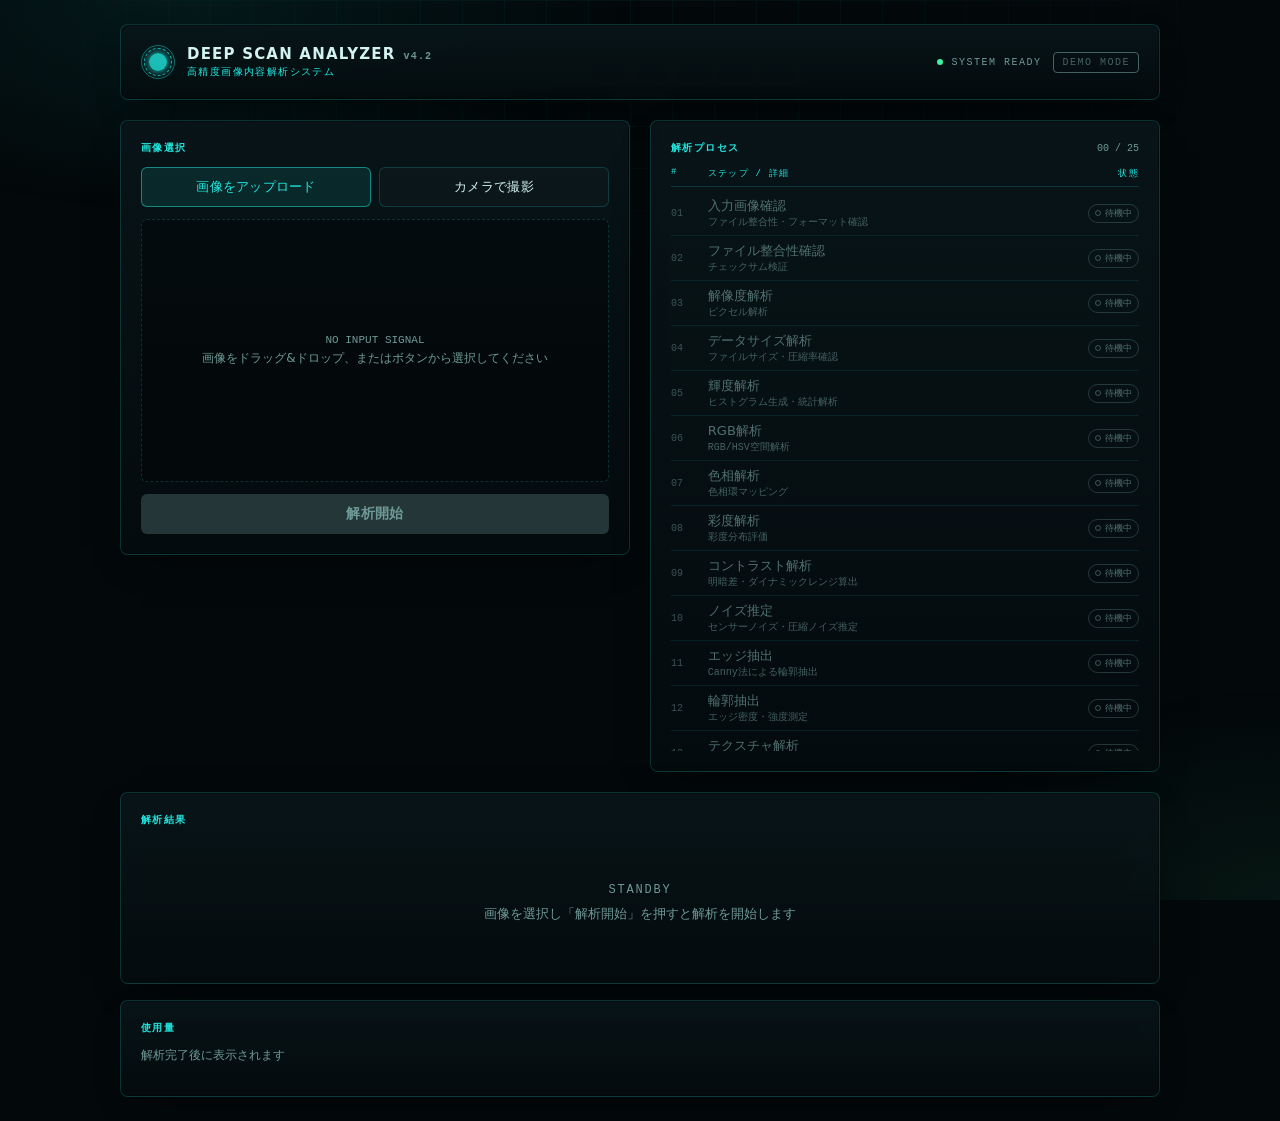
==== 画像解析.html @ dd26590b "Add files via upload" ====
<!doctype html>
<html lang="ja">
<head>
<meta charset="UTF-8">
<meta name="viewport" content="width=device-width, initial-scale=1">
<title>DEEP SCAN ANALYZER | 高精度画像内容解析システム</title>
<style>
  :root{
    --bg-base:#03080a;
    --fg-base:#d3f4ee;
    --fg-dim:#6f9a97;
    --cyan:#22e8e0;
    --cyan-dim:#0b8f92;
    --green:#3ef2a0;
    --amber:#ffcf6b;
    --red:#ff5f6d;
    --border-dim:rgba(34,232,224,0.18);
    --border-strong:rgba(34,232,224,0.5);
  }
  *{box-sizing:border-box;}
  html,body{margin:0;padding:0;}
  body{
    background:var(--bg-base);
    color:var(--fg-base);
    font-family:"Hiragino Sans","Hiragino Kaku Gothic ProN","Yu Gothic",Meiryo,system-ui,sans-serif;
    position:relative;
    min-height:100vh;
  }
  body::before{
    content:"";position:fixed;inset:0;pointer-events:none;z-index:0;
    background-image:
      linear-gradient(rgba(34,232,224,0.05) 1px, transparent 1px),
      linear-gradient(90deg, rgba(34,232,224,0.05) 1px, transparent 1px);
    background-size:42px 42px;
    -webkit-mask-image:radial-gradient(ellipse 80% 60% at 50% 0%, black 0%, transparent 75%);
    mask-image:radial-gradient(ellipse 80% 60% at 50% 0%, black 0%, transparent 75%);
  }
  body::after{
    content:"";position:fixed;inset:0;pointer-events:none;z-index:0;
    background:
      radial-gradient(ellipse 60% 40% at 15% 0%, rgba(34,232,224,0.08), transparent 60%),
      radial-gradient(ellipse 50% 40% at 100% 100%, rgba(62,242,160,0.06), transparent 60%);
  }
  .mono{font-family:ui-monospace,"SF Mono","Consolas",monospace;font-variant-numeric:tabular-nums;}
  .page{position:relative;z-index:1;display:flex;justify-content:center;padding:16px;}
  @media (min-width:640px){.page{padding:24px;}}
  .wrap{width:100%;max-width:1040px;display:flex;flex-direction:column;gap:16px;}
  @media (min-width:1024px){
    .wrap{display:grid;grid-template-columns:1fr 1fr;align-items:start;gap:20px;}
    .span2{grid-column:span 2 / span 2;}
  }
  .panel{
    background:linear-gradient(180deg, rgba(9,22,26,0.85), rgba(4,12,14,0.9));
    border:1px solid var(--border-dim);
    border-radius:8px;
    box-shadow:0 0 0 1px rgba(0,0,0,0.4) inset, 0 12px 40px -20px rgba(0,0,0,0.8);
    backdrop-filter:blur(6px);
    padding:16px;
  }
  @media (min-width:640px){.panel{padding:20px;}}
  .panel-title{
    font-family:ui-monospace,monospace;letter-spacing:0.14em;font-size:10px;
    color:var(--cyan);text-transform:uppercase;margin:0;
  }
  /* header */
  .header{display:flex;align-items:center;justify-content:space-between;gap:12px;flex-wrap:wrap;}
  .header-left{display:flex;align-items:center;gap:12px;}
  .logo{position:relative;width:34px;height:34px;flex:none;}
  .logo .ring1{position:absolute;inset:0;border-radius:999px;border:1px solid rgba(34,232,224,0.4);}
  .logo .ring2{position:absolute;inset:3px;border-radius:999px;border:1px dashed rgba(34,232,224,0.7);animation:spin 6s linear infinite;}
  .logo .core{position:absolute;inset:8px;border-radius:999px;background:rgba(34,232,224,0.8);box-shadow:0 0 10px var(--cyan);}
  @keyframes spin{to{transform:rotate(360deg);}}
  .title-en{margin:0;font-size:15px;font-weight:600;letter-spacing:0.08em;}
  .title-en span{margin-left:8px;font-size:10px;color:var(--fg-dim);font-family:ui-monospace,monospace;}
  .title-ja{margin:2px 0 0;}
  .header-right{display:flex;align-items:center;gap:8px;}
  .status-dot{width:6px;height:6px;border-radius:999px;background:var(--green);}
  .status-dot.busy{background:var(--cyan);animation:pulse 1.1s ease-in-out infinite;}
  @keyframes pulse{0%,100%{opacity:.5;box-shadow:0 0 0 rgba(34,232,224,0);}50%{opacity:1;box-shadow:0 0 10px var(--cyan);}}
  .status-text{font-family:ui-monospace,monospace;font-size:10px;letter-spacing:0.15em;color:var(--fg-dim);}
  .mode-badge{margin-left:4px;border-radius:4px;border:1px solid var(--fg-dim);opacity:.6;padding:4px 8px;font-family:ui-monospace,monospace;font-size:10px;letter-spacing:0.15em;color:var(--fg-dim);}

  /* preview */
  .row-buttons{display:flex;flex-wrap:wrap;gap:8px;margin:12px 0;}
  .btn{flex:1;border-radius:6px;padding:10px 12px;font-size:13px;font-weight:500;letter-spacing:0.02em;cursor:pointer;border:1px solid var(--border-dim);background:rgba(255,255,255,0.02);color:var(--fg-base);transition:border-color .15s,background .15s;}
  .btn:hover:not(:disabled){border-color:var(--border-strong);}
  .btn:disabled{opacity:.4;cursor:not-allowed;}
  .btn-primary{border:1px solid var(--border-strong);background:rgba(34,232,224,0.1);color:var(--cyan);}
  .btn-primary:hover:not(:disabled){background:rgba(34,232,224,0.2);}
  .btn-start{width:100%;border:none;border-radius:6px;padding:11px 16px;font-size:14px;font-weight:600;letter-spacing:0.02em;cursor:pointer;background:var(--cyan);color:#000;transition:filter .15s;}
  .btn-start:hover:not(:disabled){filter:brightness(1.1);}
  .btn-start:disabled{background:rgba(111,154,151,0.3);color:var(--fg-dim);cursor:not-allowed;}
  .dropzone{position:relative;aspect-ratio:16/9;border-radius:6px;border:1px dashed var(--border-dim);background:rgba(0,0,0,0.3);display:flex;align-items:center;justify-content:center;overflow:hidden;transition:border-color .15s,background .15s;}
  .dropzone.dragover{border-style:solid;border-color:var(--cyan);background:rgba(34,232,224,0.05);}
  .dropzone img{width:100%;height:100%;object-fit:contain;}
  .empty-hint{text-align:center;padding:0 16px;}
  .empty-hint .signal{font-family:ui-monospace,monospace;font-size:11px;color:var(--fg-dim);margin:0;}
  .empty-hint p.sub{margin:4px 0 0;font-size:12px;color:var(--fg-dim);}
  .res-badge{position:absolute;top:8px;right:8px;background:rgba(0,0,0,0.6);border-radius:4px;padding:4px 6px;font-family:ui-monospace,monospace;font-size:9px;line-height:1.3;color:var(--cyan);backdrop-filter:blur(2px);}
  .res-badge .sub{color:var(--fg-dim);}
  .scan-line{position:absolute;left:0;right:0;height:2px;background:linear-gradient(90deg, transparent, var(--cyan), transparent);filter:drop-shadow(0 0 6px var(--cyan));animation:scanmove 2.4s linear infinite;}
  @keyframes scanmove{0%{top:2%;opacity:0;}10%{opacity:1;}90%{opacity:1;}100%{top:98%;opacity:0;}}
  .scan-border{position:absolute;inset:0;border:1px solid rgba(34,232,224,0.4);pointer-events:none;}
  .meta-row{display:grid;grid-template-columns:repeat(2,1fr);gap:8px;margin-top:12px;font-family:ui-monospace,monospace;font-size:10px;color:var(--fg-dim);}
  @media (min-width:640px){.meta-row{grid-template-columns:repeat(4,1fr);}}
  .meta-chip{border:1px solid var(--border-dim);background:rgba(0,0,0,0.2);border-radius:4px;padding:4px 8px;overflow:hidden;text-overflow:ellipsis;white-space:nowrap;}
  .meta-chip b{color:var(--fg-base);font-weight:400;}
  .error-box{margin-top:12px;border:1px solid rgba(255,95,109,0.4);background:rgba(255,95,109,0.1);color:var(--red);border-radius:6px;padding:8px 12px;font-size:12px;}
  .filename-tag{max-width:55%;overflow:hidden;text-overflow:ellipsis;white-space:nowrap;font-family:ui-monospace,monospace;font-size:10px;color:var(--fg-dim);}
  .panel-head{display:flex;align-items:center;justify-content:space-between;}

  /* steps table */
  .steps-count{font-family:ui-monospace,monospace;font-size:10px;color:var(--fg-dim);}
  .steps-head{display:grid;grid-template-columns:1.8rem 1fr 5rem;gap:0 8px;border-bottom:1px solid var(--border-dim);padding-bottom:6px;margin:12px 0 4px;}
  .steps-head span{font-family:ui-monospace,monospace;font-size:9px;letter-spacing:.14em;color:var(--cyan);text-transform:uppercase;}
  .steps-head span:last-child{text-align:right;}
  .steps-list{list-style:none;margin:0;padding:0;max-height:560px;overflow-y:auto;}
  .step-row{display:grid;grid-template-columns:1.8rem 1fr 5rem;gap:0 8px;align-items:center;padding:6px 0;border-bottom:1px solid rgba(34,232,224,0.09);font-size:13px;}
  .step-row.running{background:rgba(34,232,224,0.06);}
  .step-num{font-family:ui-monospace,monospace;font-size:10px;color:var(--fg-dim);}
  .step-row.pending .step-num{color:rgba(111,154,151,.5);}
  .step-main{min-width:0;}
  .step-label{display:block;overflow:hidden;text-overflow:ellipsis;white-space:nowrap;color:rgba(111,154,151,.7);}
  .step-row.running .step-label{color:var(--cyan);}
  .step-row.done .step-label{color:var(--fg-base);}
  .step-detail{display:block;overflow:hidden;text-overflow:ellipsis;white-space:nowrap;font-family:ui-monospace,monospace;font-size:10px;color:rgba(111,154,151,.6);}
  .step-row.done .step-detail.has-value{color:rgba(62,242,160,0.8);}
  .step-status{display:flex;justify-content:flex-end;}
  .pill{display:inline-flex;align-items:center;gap:4px;white-space:nowrap;border-radius:999px;padding:2px 6px;font-family:ui-monospace,monospace;font-size:9px;border:1px solid rgba(111,154,151,.3);color:rgba(111,154,151,.7);}
  .pill .dot{width:6px;height:6px;border-radius:999px;border:1px solid rgba(111,154,151,.5);}
  .pill.done{border-color:rgba(62,242,160,.4);background:rgba(62,242,160,.1);color:var(--green);}
  .pill.done svg{width:9px;height:9px;}
  .pill.running{border-color:rgba(34,232,224,.4);background:rgba(34,232,224,.1);color:var(--cyan);}
  .pill.running .spinner{width:8px;height:8px;border-radius:999px;border:1.5px solid var(--cyan);border-top-color:transparent;animation:spin .7s linear infinite;}

  /* result / progress */
  .standby{display:flex;flex-direction:column;align-items:center;gap:8px;padding:40px 0;text-align:center;}
  .standby .tag{font-family:ui-monospace,monospace;font-size:12px;letter-spacing:.15em;color:var(--fg-dim);}
  .standby p{margin:0;font-size:13px;color:var(--fg-dim);}
  .progress-row{display:flex;flex-direction:column;gap:12px;}
  @media (min-width:640px){.progress-row{flex-direction:row;align-items:stretch;}}
  .progress-box{flex:1;border:1px solid var(--border-dim);background:rgba(0,0,0,0.25);border-radius:6px;padding:12px 14px;}
  .progress-box .head{display:flex;justify-content:space-between;align-items:center;margin-bottom:8px;}
  .progress-box .pct{font-family:ui-monospace,monospace;font-size:14px;color:var(--cyan);}
  .bar-track{height:10px;width:100%;border-radius:999px;border:1px solid var(--border-dim);background:rgba(0,0,0,0.4);overflow:hidden;}
  .bar-fill{height:100%;border-radius:999px;background:linear-gradient(90deg,var(--cyan-dim),var(--cyan),var(--green));box-shadow:0 0 10px var(--cyan);transition:width .3s ease-out;width:0%;}
  .confidence-box{flex:none;display:flex;flex-direction:column;align-items:center;justify-content:center;border:1px solid rgba(62,242,160,.3);background:rgba(62,242,160,.05);border-radius:6px;padding:12px 16px;}
  @media (min-width:640px){.confidence-box{width:144px;}}
  .confidence-box .lab{color:rgba(62,242,160,.8);margin-bottom:4px;}
  .confidence-box .val{font-family:ui-monospace,monospace;font-size:22px;color:var(--green);}
  .viz-grid{display:grid;grid-template-columns:1fr;gap:20px;margin-top:20px;}
  @media (min-width:640px){.viz-grid{grid-template-columns:1fr 1fr;}}
  .viz-box{border:1px solid var(--border-dim);background:rgba(0,0,0,0.3);border-radius:6px;padding:8px;height:64px;display:flex;align-items:flex-end;}
  .hist-bar{flex:1;background:rgba(34,232,224,0.7);border-radius:2px 2px 0 0;transform-origin:bottom;animation:rise .4s ease-out forwards;}
  .rgb-bars{width:100%;display:flex;align-items:flex-end;justify-content:space-around;gap:12px;}
  .rgb-col{display:flex;flex-direction:column;align-items:center;justify-content:flex-end;height:100%;gap:4px;}
  .rgb-col .bar{width:12px;border-radius:2px 2px 0 0;transform-origin:bottom;animation:rise .4s ease-out forwards;}
  .rgb-col .lab{font-family:ui-monospace,monospace;font-size:9px;color:var(--fg-dim);}
  @keyframes rise{from{transform:scaleY(0);}to{transform:scaleY(1);}}

  /* stats bar */
  .stats-bar{display:flex;flex-wrap:wrap;gap:8px 20px;border-top:1px solid var(--border-dim);padding-top:12px;margin-top:20px;font-family:ui-monospace,monospace;font-size:10px;color:var(--fg-dim);}
  .stats-bar .item{display:flex;align-items:center;gap:6px;}
  .stats-bar .item span.lab{letter-spacing:.14em;}
  .stats-bar .val{color:var(--fg-base);}
  .stats-bar .val.cyan{color:var(--cyan);}
  .stats-bar .val.green{color:var(--green);}

  /* result panel */
  .result-wrap{display:flex;flex-direction:column;gap:24px;animation:reveal .7s cubic-bezier(.2,.9,.25,1) forwards;}
  @media (min-width:1024px){.result-wrap{flex-direction:row;align-items:stretch;}}
  @keyframes reveal{0%{opacity:0;transform:scale(.92);filter:blur(6px);}100%{opacity:1;transform:scale(1);filter:blur(0);}}
  .result-main{flex:1;display:flex;flex-direction:column;align-items:center;gap:14px;padding:16px 0;text-align:center;}
  .check-badge{width:52px;height:52px;border-radius:999px;border:1px solid rgba(62,242,160,.5);background:rgba(62,242,160,.1);display:flex;align-items:center;justify-content:center;}
  .check-badge svg{width:26px;height:26px;color:var(--green);}
  .result-main h2{margin:0;font-size:28px;font-weight:700;letter-spacing:.02em;color:var(--fg-base);}
  .result-sub{margin:0;font-size:14px;color:var(--fg-dim);display:flex;flex-direction:column;gap:2px;}
  .conclusion-id{font-family:ui-monospace,monospace;font-size:10px;letter-spacing:.14em;color:rgba(111,154,151,.6);}
  .conf-final{border:1px solid rgba(62,242,160,.3);background:rgba(62,242,160,.05);border-radius:6px;padding:8px 16px;}
  .conf-final .val{font-family:ui-monospace,monospace;font-size:18px;color:var(--green);margin-left:8px;}
  .supplement{border:1px solid var(--border-dim);background:rgba(0,0,0,0.25);border-radius:6px;padding:14px;font-size:12px;line-height:1.7;color:var(--fg-dim);}
  @media (min-width:1024px){.supplement{width:256px;flex:none;}}

  /* usage */
  .usage-head{display:flex;justify-content:space-between;align-items:center;margin-bottom:12px;}
  .usage-badge{border-radius:4px;border:1px solid rgba(111,154,151,.4);padding:2px 8px;font-family:ui-monospace,monospace;font-size:10px;letter-spacing:.14em;color:var(--fg-dim);}
  .usage-empty{font-size:12px;color:var(--fg-dim);}
  .usage-grid{display:grid;grid-template-columns:1fr 1fr;gap:8px 16px;font-size:13px;}
  .usage-item{display:flex;flex-direction:column;gap:2px;border-bottom:1px solid var(--border-dim);padding-bottom:6px;}
  .usage-item dt{font-size:10px;color:var(--fg-dim);}
  .usage-item dd{margin:0;font-family:ui-monospace,monospace;color:var(--fg-base);}

  .retry-row{display:flex;flex-direction:column;gap:8px;}
  @media (min-width:640px){.retry-row{flex-direction:row;}}
  .retry-row .btn-start{flex:1;}
  .retry-row .btn{flex:1;}

  ::-webkit-scrollbar{width:8px;height:8px;}
  ::-webkit-scrollbar-track{background:transparent;}
  ::-webkit-scrollbar-thumb{background:var(--border-dim);border-radius:999px;}
</style>
</head>
<body>
<div class="page">
  <div class="wrap">

    <header class="panel header span2">
      <div class="header-left">
        <div class="logo"><div class="ring1"></div><div class="ring2"></div><div class="core"></div></div>
        <div>
          <p class="title-en">DEEP SCAN ANALYZER<span>v4.2</span></p>
          <p class="panel-title title-ja">高精度画像内容解析システム</p>
        </div>
      </div>
      <div class="header-right">
        <span class="status-dot" id="statusDot"></span>
        <span class="status-text" id="statusText">SYSTEM READY</span>
        <span class="mode-badge">DEMO MODE</span>
      </div>
    </header>

    <section class="panel">
      <div class="panel-head">
        <h2 class="panel-title">画像選択</h2>
        <span class="filename-tag" id="fileNameTag" style="display:none;"></span>
      </div>

      <div class="row-buttons">
        <button type="button" class="btn btn-primary" id="btnUpload">画像をアップロード</button>
        <button type="button" class="btn" id="btnCamera">カメラで撮影</button>
      </div>

      <input type="file" id="fileInput" accept="image/jpeg,image/png,image/webp,image/gif" hidden>
      <input type="file" id="cameraInput" accept="image/*" capture="environment" hidden>

      <div class="dropzone" id="dropzone">
        <div class="empty-hint" id="emptyHint">
          <p class="signal">NO INPUT SIGNAL</p>
          <p class="sub">画像をドラッグ&ドロップ、またはボタンから選択してください</p>
        </div>
        <img id="previewImg" style="display:none;" alt="解析対象プレビュー">
        <div class="res-badge" id="resBadge" style="display:none;"></div>
        <div class="scan-line" id="scanLine" style="display:none;"></div>
        <div class="scan-border" id="scanBorder" style="display:none;"></div>
      </div>

      <div class="meta-row" id="metaRow" style="display:none;"></div>

      <div class="error-box" id="errorBox" style="display:none;"></div>

      <button type="button" class="btn-start" id="btnStart" disabled style="margin-top:12px;">解析開始</button>
    </section>

    <section class="panel">
      <div class="panel-head">
        <h2 class="panel-title">解析プロセス</h2>
        <span class="steps-count" id="stepsCount">00 / 25</span>
      </div>
      <div class="steps-head">
        <span>#</span><span>ステップ / 詳細</span><span>状態</span>
      </div>
      <ul class="steps-list" id="stepsList"></ul>
    </section>

    <div class="span2" style="display:flex;flex-direction:column;gap:16px;">
      <section class="panel">
        <h2 class="panel-title" style="margin-bottom:16px;">解析結果</h2>
        <div id="resultArea"></div>
      </section>

      <section class="panel">
        <div class="usage-head">
          <h2 class="panel-title" style="margin:0;">使用量</h2>
          <span class="usage-badge" id="usageBadge" style="display:none;">DEMO</span>
        </div>
        <div id="usageArea"><p class="usage-empty">解析完了後に表示されます</p></div>
      </section>

      <div class="retry-row" id="retryRow" style="display:none;">
        <button type="button" class="btn-start" id="btnRetry">再解析</button>
        <button type="button" class="btn" id="btnReset">別の画像を解析</button>
      </div>
    </div>

  </div>
</div>

<script>
(function(){
  "use strict";

  var ACCEPTED_TYPES = ["image/jpeg","image/png","image/webp","image/gif"];
  var MAX_FILE_SIZE = 15 * 1024 * 1024;
  var MODEL_NAME = "claude-sonnet-5";

  var STEP_DEFS = [
    { id:"input-check", label:"入力画像確認", description:"ファイル整合性・フォーマット確認", min:180, max:320 },
    { id:"integrity-check", label:"ファイル整合性確認", description:"チェックサム検証", min:180, max:300 },
    { id:"resolution", label:"解像度解析", description:"ピクセル解析", min:220, max:380, metric:"resolution" },
    { id:"filesize", label:"データサイズ解析", description:"ファイルサイズ・圧縮率確認", min:160, max:260, metric:"fileSize" },
    { id:"brightness", label:"輝度解析", description:"ヒストグラム生成・統計解析", min:240, max:420, metric:"brightness" },
    { id:"rgb", label:"RGB解析", description:"RGB/HSV空間解析", min:260, max:440, metric:"rgbAverage" },
    { id:"hue", label:"色相解析", description:"色相環マッピング", min:220, max:360, metric:"hue" },
    { id:"saturation", label:"彩度解析", description:"彩度分布評価", min:220, max:360, metric:"saturation" },
    { id:"contrast", label:"コントラスト解析", description:"明暗差・ダイナミックレンジ算出", min:220, max:380, metric:"contrast" },
    { id:"noise", label:"ノイズ推定", description:"センサーノイズ・圧縮ノイズ推定", min:260, max:420 },
    { id:"edge", label:"エッジ抽出", description:"Canny法による輪郭抽出", min:300, max:480 },
    { id:"contour", label:"輪郭抽出", description:"エッジ密度・強度測定", min:300, max:480 },
    { id:"texture", label:"テクスチャ解析", description:"表面パターン・周波数解析", min:280, max:440 },
    { id:"feature", label:"特徴量解析", description:"SIFT/ORB特徴量抽出", min:320, max:520 },
    { id:"feature-match", label:"特徴点マッチング", description:"局所特徴点クラスタリング", min:320, max:520 },
    { id:"subject-candidate", label:"被写体候補抽出", description:"領域探索・候補ボックス生成", min:340, max:560 },
    { id:"fg-bg", label:"前景背景分離", description:"セマンティックセグメンテーション", min:340, max:560 },
    { id:"spatial", label:"空間構造解析", description:"奥行き・配置関係の推定", min:300, max:480 },
    { id:"visual-feature", label:"視覚特徴解析", description:"マルチスケール特徴統合", min:300, max:480 },
    { id:"semantic", label:"意味情報解析", description:"シーン理解・意味ラベリング", min:340, max:560 },
    { id:"context", label:"コンテキスト推論", description:"既知パターンとの照合", min:320, max:520 },
    { id:"existence", label:"物体存在判定", description:"物体存在確率の統計検定", min:260, max:420 },
    { id:"something-existence", label:"何か存在判定", description:"存在確率の統計的検定", min:260, max:420 },
    { id:"recheck", label:"一応もう一回確認", description:"念のため再検証(重要)", min:1400, max:2000 },
    { id:"final-verdict", label:"総合判定生成", description:"最終統合・結論生成", min:700, max:1000 }
  ];

  function buildRuntimeSteps(){
    var n = STEP_DEFS.length;
    var plateauIndex = n - 2;
    var finalIndex = n - 1;
    var rampCount = plateauIndex;
    return STEP_DEFS.map(function(def, i){
      var target;
      if (i === finalIndex) target = 100;
      else if (i === plateauIndex) target = 99.97;
      else target = Math.min(99.9, +(((i + 1) / rampCount) * 99.9).toFixed(2));
      return { id:def.id, label:def.label, description:def.description, min:def.min, max:def.max, metric:def.metric,
        status:"pending", targetPercent:target, detail:null };
    });
  }

  function randomDuration(def){
    return Math.round(def.min + Math.random() * (def.max - def.min));
  }

  function escapeHtml(str){
    return String(str).replace(/[&<>"']/g, function(c){
      return { "&":"&amp;", "<":"&lt;", ">":"&gt;", '"':"&quot;", "'":"&#39;" }[c];
    });
  }

  function formatBytes(bytes){
    if (bytes < 1024) return bytes + " B";
    if (bytes < 1024*1024) return (bytes/1024).toFixed(1) + " KB";
    return (bytes/(1024*1024)).toFixed(2) + " MB";
  }
  function formatElapsed(ms){
    var t = Math.max(0, Math.round(ms));
    var m = Math.floor(t/60000);
    var s = Math.floor((t%60000)/1000);
    var c = Math.floor((t%1000)/10);
    return String(m).padStart(2,"0") + ":" + String(s).padStart(2,"0") + "." + String(c).padStart(2,"0");
  }
  function formatPercent(v){ return v.toFixed(2) + "%"; }

  function formatMetricDetail(key, m){
    switch(key){
      case "resolution": return m.width + " x " + m.height + " px";
      case "fileSize": return formatBytes(m.fileSizeBytes) + " / " + m.fileType;
      case "brightness": return "平均輝度 " + m.avgBrightness.toFixed(1) + " / 255";
      case "rgbAverage": return "R:" + m.avgR.toFixed(0) + " G:" + m.avgG.toFixed(0) + " B:" + m.avgB.toFixed(0);
      case "hue": return "平均色相 " + m.avgHue.toFixed(1) + "°";
      case "saturation": return "平均彩度 " + (m.avgSaturation*100).toFixed(1) + "%";
      case "contrast": return "コントラスト指数 " + m.contrast.toFixed(2);
      default: return "";
    }
  }

  // ---- image metrics (canvas) ----
  var SAMPLE_MAX_DIM = 160;
  var HIST_BUCKETS = 32;

  function loadImageElement(file){
    return new Promise(function(resolve, reject){
      var url = URL.createObjectURL(file);
      var img = new Image();
      img.onload = function(){ resolve(img); };
      img.onerror = function(){ URL.revokeObjectURL(url); reject(new Error("画像の読み込みに失敗しました")); };
      img.src = url;
    });
  }

  function computeHue(r,g,b){
    var rn=r/255, gn=g/255, bn=b/255;
    var max=Math.max(rn,gn,bn), min=Math.min(rn,gn,bn);
    var delta = max-min;
    if (delta===0) return 0;
    var hue;
    if (max===rn) hue = ((gn-bn)/delta) % 6;
    else if (max===gn) hue = (bn-rn)/delta + 2;
    else hue = (rn-gn)/delta + 4;
    hue *= 60;
    if (hue<0) hue += 360;
    return hue;
  }

  function computeImageMetrics(file){
    return loadImageElement(file).then(function(img){
      var naturalWidth = img.naturalWidth || img.width;
      var naturalHeight = img.naturalHeight || img.height;
      var scale = Math.min(1, SAMPLE_MAX_DIM / Math.max(naturalWidth, naturalHeight));
      var sw = Math.max(1, Math.round(naturalWidth*scale));
      var sh = Math.max(1, Math.round(naturalHeight*scale));

      var canvas = document.createElement("canvas");
      canvas.width = sw; canvas.height = sh;
      var ctx = canvas.getContext("2d", { willReadFrequently:true });
      ctx.drawImage(img, 0, 0, sw, sh);

      var data;
      try { data = ctx.getImageData(0,0,sw,sh).data; }
      finally { URL.revokeObjectURL(img.src); }

      var pixelCount = sw*sh;
      var sumR=0,sumG=0,sumB=0,sumLuma=0,sumLumaSq=0,sumMax=0,sumMin=0;
      var hist = new Array(HIST_BUCKETS).fill(0);

      for (var i=0;i<data.length;i+=4){
        var r=data[i], g=data[i+1], b=data[i+2];
        sumR+=r; sumG+=g; sumB+=b;
        var luma = 0.2126*r + 0.7152*g + 0.0722*b;
        sumLuma += luma; sumLumaSq += luma*luma;
        var mx=Math.max(r,g,b), mn=Math.min(r,g,b);
        sumMax+=mx; sumMin+=mn;
        var bucket = Math.min(HIST_BUCKETS-1, Math.floor((luma/256)*HIST_BUCKETS));
        hist[bucket]+=1;
      }

      var avgR=sumR/pixelCount, avgG=sumG/pixelCount, avgB=sumB/pixelCount;
      var avgBrightness = sumLuma/pixelCount;
      var variance = sumLumaSq/pixelCount - avgBrightness*avgBrightness;
      var contrast = Math.sqrt(Math.max(0,variance));
      var avgMax=sumMax/pixelCount, avgMin=sumMin/pixelCount;
      var avgSaturation = avgMax===0 ? 0 : (avgMax-avgMin)/avgMax;
      var avgHue = computeHue(avgR,avgG,avgB);
      var peak = Math.max.apply(null, hist.concat([1]));
      var luminanceHistogram = hist.map(function(c){ return c/peak; });

      return {
        width: naturalWidth, height: naturalHeight,
        fileSizeBytes: file.size, fileType: file.type || "unknown", fileName: file.name || "capture.jpg",
        avgBrightness: avgBrightness, avgR: avgR, avgG: avgG, avgB: avgB,
        avgHue: avgHue, avgSaturation: avgSaturation, contrast: contrast,
        luminanceHistogram: luminanceHistogram
      };
    });
  }

  function generateConclusionId(){
    var d = new Date();
    var y = d.getFullYear();
    var m = String(d.getMonth()+1).padStart(2,"0");
    var dd = String(d.getDate()).padStart(2,"0");
    var suffix = Math.floor(Math.random()*0xffff).toString(16).padStart(4,"0").toUpperCase();
    return "ICAE-" + y + m + dd + "-" + suffix;
  }

  function frac(n){ return n - Math.floor(n); }

  // ---- state ----
  var state = {
    phase: "idle", // idle | ready | analyzing | done
    file: null,
    previewUrl: null,
    metrics: null,
    steps: buildRuntimeSteps(),
    progress: 0,
    confidence: 0,
    elapsedMs: 0,
    startedAt: 0,
    usage: null,
    statsSeed: 0,
    conclusionId: null,
    errorMessage: null,
    runId: 0,
    timer: null
  };

  // ---- DOM refs ----
  var el = {
    fileInput: document.getElementById("fileInput"),
    cameraInput: document.getElementById("cameraInput"),
    btnUpload: document.getElementById("btnUpload"),
    btnCamera: document.getElementById("btnCamera"),
    btnStart: document.getElementById("btnStart"),
    btnRetry: document.getElementById("btnRetry"),
    btnReset: document.getElementById("btnReset"),
    dropzone: document.getElementById("dropzone"),
    emptyHint: document.getElementById("emptyHint"),
    previewImg: document.getElementById("previewImg"),
    resBadge: document.getElementById("resBadge"),
    scanLine: document.getElementById("scanLine"),
    scanBorder: document.getElementById("scanBorder"),
    metaRow: document.getElementById("metaRow"),
    errorBox: document.getElementById("errorBox"),
    fileNameTag: document.getElementById("fileNameTag"),
    stepsCount: document.getElementById("stepsCount"),
    stepsList: document.getElementById("stepsList"),
    resultArea: document.getElementById("resultArea"),
    usageArea: document.getElementById("usageArea"),
    usageBadge: document.getElementById("usageBadge"),
    retryRow: document.getElementById("retryRow"),
    statusDot: document.getElementById("statusDot"),
    statusText: document.getElementById("statusText")
  };

  function checkIconSvg(){
    return '<svg viewBox="0 0 16 16" fill="none"><path d="M3 8.5L6.2 11.5L13 4" stroke="currentColor" stroke-width="2" stroke-linecap="round" stroke-linejoin="round"/></svg>';
  }

  // ---- render: header ----
  function renderHeader(){
    var busy = state.phase === "analyzing";
    el.statusDot.className = "status-dot" + (busy ? " busy" : "");
    el.statusText.textContent = busy ? "SCANNING" : "SYSTEM READY";
  }

  // ---- render: preview ----
  function renderPreview(){
    var hasImage = !!state.previewUrl;
    var analyzing = state.phase === "analyzing";

    el.fileNameTag.style.display = state.file ? "block" : "none";
    if (state.file) el.fileNameTag.textContent = state.file.name;

    el.btnUpload.disabled = analyzing;
    el.btnCamera.disabled = analyzing;
    el.btnStart.disabled = !hasImage || analyzing;
    el.btnStart.textContent = analyzing ? "解析中..." : "解析開始";

    el.emptyHint.style.display = hasImage ? "none" : "block";
    el.previewImg.style.display = hasImage ? "block" : "none";
    if (hasImage) el.previewImg.src = state.previewUrl;

    if (hasImage && state.metrics){
      el.resBadge.style.display = "block";
      el.resBadge.innerHTML = "RES " + state.metrics.width + "x" + state.metrics.height + '<div class="sub">RGB 24bit</div>';
    } else {
      el.resBadge.style.display = "none";
    }

    el.scanLine.style.display = analyzing ? "block" : "none";
    el.scanBorder.style.display = analyzing ? "block" : "none";

    if (hasImage && state.metrics){
      el.metaRow.style.display = "grid";
      el.metaRow.innerHTML =
        metaChip("ファイル名", escapeHtml(state.file ? state.file.name : "-")) +
        metaChip("サイズ", formatBytes(state.metrics.fileSizeBytes)) +
        metaChip("解像度", state.metrics.width + "x" + state.metrics.height) +
        metaChip("形式", state.metrics.fileType.replace("image/",""));
    } else {
      el.metaRow.style.display = "none";
    }

    if (state.errorMessage){
      el.errorBox.style.display = "block";
      el.errorBox.textContent = state.errorMessage;
    } else {
      el.errorBox.style.display = "none";
    }
  }

  function metaChip(label, value){
    return '<div class="meta-chip"><span style="opacity:.7;">' + label + ': </span><b>' + value + '</b></div>';
  }

  // ---- render: steps ----
  function renderStepsFull(){
    var doneCount = state.steps.filter(function(s){ return s.status==="done"; }).length;
    el.stepsCount.textContent = String(doneCount).padStart(2,"0") + " / " + String(state.steps.length).padStart(2,"0");
    el.stepsList.innerHTML = state.steps.map(function(step, i){ return stepRowHtml(step, i); }).join("");
  }

  function stepRowHtml(step, i){
    var num = String(i+1).padStart(2,"0");
    var detailText = step.detail || step.description;
    var hasValue = step.status==="done" && step.detail;
    return '<li class="step-row ' + step.status + '" id="step-' + i + '">' +
      '<span class="step-num">' + num + '</span>' +
      '<span class="step-main"><span class="step-label">' + escapeHtml(step.label) + '</span>' +
      '<span class="step-detail' + (hasValue ? ' has-value' : '') + '">' + escapeHtml(detailText) + '</span></span>' +
      '<span class="step-status">' + statusPillHtml(step.status) + '</span>' +
      '</li>';
  }

  function statusPillHtml(status){
    if (status === "done") return '<span class="pill done">' + checkIconSvg() + '完了</span>';
    if (status === "running") return '<span class="pill running"><span class="spinner"></span>解析中</span>';
    return '<span class="pill"><span class="dot"></span>待機中</span>';
  }

  function updateStepRow(i){
    var row = document.getElementById("step-" + i);
    if (!row) return;
    row.outerHTML = stepRowHtml(state.steps[i], i);
    var doneCount = state.steps.filter(function(s){ return s.status==="done"; }).length;
    el.stepsCount.textContent = String(doneCount).padStart(2,"0") + " / " + String(state.steps.length).padStart(2,"0");
  }

  // ---- render: bottom (progress / result) ----
  function renderBottom(){
    if (state.phase === "idle" || state.phase === "ready"){
      el.resultArea.innerHTML =
        '<div class="standby"><span class="tag">STANDBY</span>' +
        '<p>画像を選択し「解析開始」を押すと解析を開始します</p></div>';
    } else if (state.phase === "analyzing"){
      el.resultArea.innerHTML = progressHtml();
    } else {
      el.resultArea.innerHTML = resultHtml();
    }

    if (state.phase === "analyzing" || state.phase === "done"){
      var bar = document.getElementById("statsBar");
      if (!bar){
        el.resultArea.insertAdjacentHTML("beforeend", '<div id="statsBar"></div>');
      }
      updateStatsBar();
    }
  }

  function progressHtml(){
    var hist = (state.metrics && state.metrics.luminanceHistogram) || new Array(32).fill(0.05);
    var histBars = hist.map(function(v,i){
      return '<span class="hist-bar" style="height:' + Math.max(4, v*100) + '%;animation-delay:' + (i*12) + 'ms;"></span>';
    }).join("");
    var r = state.metrics ? state.metrics.avgR : 0;
    var g = state.metrics ? state.metrics.avgG : 0;
    var b = state.metrics ? state.metrics.avgB : 0;

    return '' +
    '<div class="progress-row">' +
      '<div class="progress-box">' +
        '<div class="head"><span class="panel-title">解析進行状況</span><span class="pct mono" id="progressPct">' + formatPercent(state.progress) + '</span></div>' +
        '<div class="bar-track"><div class="bar-fill" id="progressBarFill" style="width:' + state.progress + '%;"></div></div>' +
      '</div>' +
      '<div class="confidence-box">' +
        '<span class="panel-title lab">確信度</span>' +
        '<span class="val mono" id="confidenceVal">' + formatPercent(state.confidence) + '</span>' +
      '</div>' +
    '</div>' +
    '<div class="viz-grid">' +
      '<div><span class="panel-title">輝度ヒストグラム</span><div class="viz-box">' + histBars + '</div></div>' +
      '<div><span class="panel-title">RGBバランス</span><div class="viz-box"><div class="rgb-bars">' +
        rgbBarHtml("R", r, "#ff5f6d") + rgbBarHtml("G", g, "#3ef2a0") + rgbBarHtml("B", b, "#4fb8ff") +
      '</div></div></div>' +
    '</div>';
  }

  function rgbBarHtml(label, value, color){
    var pct = Math.max(4, (value/255)*100);
    return '<div class="rgb-col"><span class="bar" style="height:' + pct + '%;background:' + color + ';box-shadow:0 0 6px ' + color + ';"></span><span class="lab">' + label + '</span></div>';
  }

  function resultHtml(){
    return '' +
    '<div class="result-wrap">' +
      '<div class="result-main">' +
        '<span class="panel-title">解析結果</span>' +
        '<div class="check-badge">' + checkIconSvg().replace('width="16" height="16"','') + '</div>' +
        '<h2>何かが写っています</h2>' +
        '<p class="result-sub">少なくとも無ではありません<br>はい、何かです。</p>' +
        (state.conclusionId ? '<p class="conclusion-id">CONCLUSION ID: ' + state.conclusionId + '</p>' : '') +
        '<div class="conf-final"><span class="panel-title" style="display:inline;">確信度</span><span class="val mono">' + formatPercent(state.confidence) + '</span></div>' +
      '</div>' +
      '<div class="supplement">' +
        '<p class="panel-title" style="margin-bottom:8px;">補足情報</p>' +
        '<p>本解析システムは高度なアルゴリズムにより画像を多角的に解析しました。</p>' +
        '<p style="margin-top:8px;">それでも結局、そうとしか言えません。</p>' +
      '</div>' +
    '</div>';
  }

  function updateStatsBar(){
    var bar = document.getElementById("statsBar");
    if (!bar) return;
    var wobble = Math.sin(state.elapsedMs/650);
    var s1 = frac(state.statsSeed*1.618);
    var s2 = frac(state.statsSeed*2.718);
    var s3 = frac(state.statsSeed*3.141);
    var analyzing = state.phase === "analyzing";

    var gpu = analyzing ? Math.min(99, Math.round(58 + s1*30 + wobble*6)) : Math.round(4 + s1*4);
    var mem = analyzing ? (4.8 + s2*3.2 + wobble*0.2) : (1.8 + s2*1.2);
    var cpu = analyzing ? Math.min(99, Math.round(20 + s3*35 + wobble*8)) : Math.round(2 + s3*3);
    var temp = Math.round(38 + s2*12 + (analyzing ? wobble*2 : 0));

    bar.className = "stats-bar";
    bar.innerHTML =
      statItem("GPU UTIL", gpu + "%") +
      statItem("MEM", mem.toFixed(1) + " / 12.0 GB") +
      statItem("CPU UTIL", cpu + "%") +
      statItem("TEMP", temp + " °C") +
      statItem("ELAPSED TIME", formatElapsed(state.elapsedMs)) +
      statItem("SYSTEM STATUS", analyzing ? "SCANNING" : "NOMINAL", analyzing ? "cyan" : "green");
  }

  function statItem(label, value, accent){
    return '<div class="item"><span class="lab">' + label + '</span><span class="val' + (accent ? " "+accent : "") + '">' + value + '</span></div>';
  }

  // ---- render: usage ----
  function renderUsage(){
    if (!state.usage){
      el.usageBadge.style.display = "none";
      el.usageArea.innerHTML = '<p class="usage-empty">解析完了後に表示されます</p>';
      return;
    }
    el.usageBadge.style.display = "inline-block";
    var u = state.usage;
    el.usageArea.innerHTML = '<dl class="usage-grid">' +
      usageItem("使用モデル", u.model) +
      usageItem("入力トークン", String(u.inputTokens)) +
      usageItem("出力トークン", String(u.outputTokens)) +
      usageItem("合計トークン", String(u.totalTokens)) +
      usageItem("入力料金", "$" + u.inputCostUsd.toFixed(4)) +
      usageItem("出力料金", "$" + u.outputCostUsd.toFixed(4)) +
      usageItem("合計料金", "$" + u.totalCostUsd.toFixed(4)) +
      usageItem("日本円換算", "¥" + u.totalCostJpy) +
      '</dl>';
  }
  function usageItem(label, value){
    return '<div class="usage-item"><dt>' + label + '</dt><dd>' + escapeHtml(value) + '</dd></div>';
  }

  function renderRetry(){
    el.retryRow.style.display = state.phase === "done" ? "flex" : "none";
  }

  function renderAll(){
    renderHeader();
    renderPreview();
    renderStepsFull();
    renderBottom();
    renderUsage();
    renderRetry();
  }

  // ---- actions ----
  function handleFiles(files){
    var file = files && files[0];
    if (!file) return;
    selectFile(file);
  }

  function selectFile(file){
    state.errorMessage = null;

    if (ACCEPTED_TYPES.indexOf(file.type) === -1){
      state.errorMessage = "非対応の形式です(JPEG / PNG / WebP / GIF のみ対応)";
      renderPreview();
      return;
    }
    if (file.size > MAX_FILE_SIZE){
      state.errorMessage = "ファイルサイズが上限(15MB)を超えています";
      renderPreview();
      return;
    }

    state.runId += 1;
    if (state.timer) clearInterval(state.timer);

    if (state.previewUrl) URL.revokeObjectURL(state.previewUrl);
    var url = URL.createObjectURL(file);

    state.file = file;
    state.previewUrl = url;
    state.metrics = null;
    state.steps = buildRuntimeSteps();
    state.progress = 0;
    state.confidence = 0;
    state.elapsedMs = 0;
    state.usage = null;
    state.conclusionId = null;
    state.phase = "ready";

    renderAll();

    computeImageMetrics(file).then(function(m){
      state.metrics = m;
      renderPreview();
    }).catch(function(){
      state.metrics = null;
    });
  }

  function startAnalysis(){
    if (!state.file || (state.phase !== "ready" && state.phase !== "done")) return;
    runAnalysis(state.file);
  }

  function runAnalysis(file){
    var runId = ++state.runId;

    state.phase = "analyzing";
    state.steps = buildRuntimeSteps();
    state.progress = 0;
    state.confidence = 0;
    state.elapsedMs = 0;
    state.usage = null;
    state.errorMessage = null;
    state.statsSeed = Math.random();
    state.conclusionId = null;

    renderAll();

    var startedAt = Date.now();
    if (state.timer) clearInterval(state.timer);
    state.timer = setInterval(function(){
      if (state.runId !== runId) return;
      state.elapsedMs = Date.now() - startedAt;
      updateStatsBar();
    }, 100);

    (function animate(i){
      if (state.runId !== runId) return;
      if (i >= state.steps.length){
        if (state.timer) clearInterval(state.timer);
        state.elapsedMs = Date.now() - startedAt;
        state.usage = {
          mode:"demo", model:MODEL_NAME,
          inputTokens:0, outputTokens:0, totalTokens:0,
          inputCostUsd:0, outputCostUsd:0, totalCostUsd:0, totalCostJpy:0
        };
        state.conclusionId = generateConclusionId();
        state.phase = "done";
        renderBottom();
        renderUsage();
        renderRetry();
        renderHeader();
        renderPreview();
        return;
      }

      state.steps[i].status = "running";
      updateStepRow(i);
      var dur = randomDuration(STEP_DEFS[i]);

      setTimeout(function(){
        if (state.runId !== runId) return;
        var def = STEP_DEFS[i];
        var detail = null;
        if (def.metric && state.metrics) detail = formatMetricDetail(def.metric, state.metrics);

        state.steps[i].status = "done";
        state.steps[i].detail = detail;
        state.progress = state.steps[i].targetPercent;
        state.confidence = Math.min(state.progress, 99.97);
        updateStepRow(i);

        var pctEl = document.getElementById("progressPct");
        var fillEl = document.getElementById("progressBarFill");
        var confEl = document.getElementById("confidenceVal");
        if (pctEl) pctEl.textContent = formatPercent(state.progress);
        if (fillEl) fillEl.style.width = state.progress + "%";
        if (confEl) confEl.textContent = formatPercent(state.confidence);

        animate(i+1);
      }, dur);
    })(0);
  }

  function resetAll(){
    state.runId += 1;
    if (state.timer) clearInterval(state.timer);
    if (state.previewUrl) { URL.revokeObjectURL(state.previewUrl); }
    state.file = null;
    state.previewUrl = null;
    state.metrics = null;
    state.steps = buildRuntimeSteps();
    state.progress = 0;
    state.confidence = 0;
    state.elapsedMs = 0;
    state.usage = null;
    state.errorMessage = null;
    state.statsSeed = 0;
    state.conclusionId = null;
    state.phase = "idle";
    renderAll();
  }

  // ---- wire events ----
  el.btnUpload.addEventListener("click", function(){ el.fileInput.click(); });
  el.btnCamera.addEventListener("click", function(){ el.cameraInput.click(); });
  el.fileInput.addEventListener("change", function(e){ handleFiles(e.target.files); e.target.value = ""; });
  el.cameraInput.addEventListener("change", function(e){ handleFiles(e.target.files); e.target.value = ""; });
  el.btnStart.addEventListener("click", startAnalysis);
  el.btnRetry.addEventListener("click", startAnalysis);
  el.btnReset.addEventListener("click", resetAll);

  el.dropzone.addEventListener("dragover", function(e){
    e.preventDefault();
    if (state.phase !== "analyzing") el.dropzone.classList.add("dragover");
  });
  el.dropzone.addEventListener("dragleave", function(){ el.dropzone.classList.remove("dragover"); });
  el.dropzone.addEventListener("drop", function(e){
    e.preventDefault();
    el.dropzone.classList.remove("dragover");
    if (state.phase !== "analyzing") handleFiles(e.dataTransfer.files);
  });

  renderAll();
})();
</script>
</body>
</html>
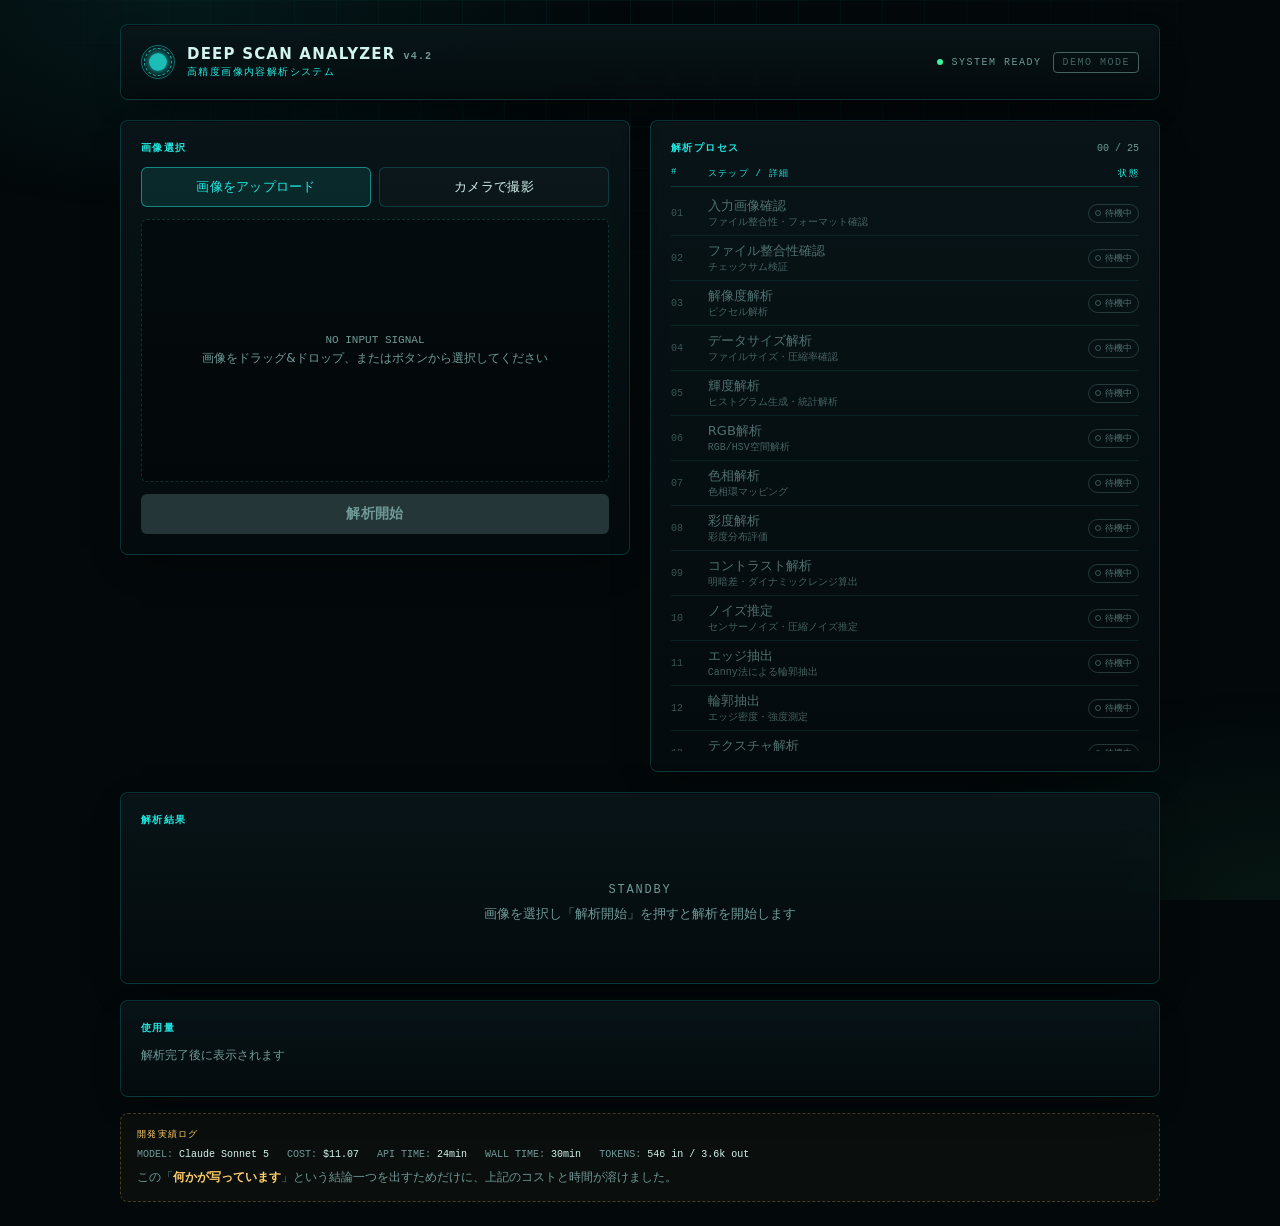
==== commit ea22bfc5: "Add files via upload" ====
--- a/画像解析.html
+++ b/画像解析.html
@@ -195,6 +195,13 @@
   .retry-row .btn-start{flex:1;}
   .retry-row .btn{flex:1;}
 
+  .dev-footer{border:1px dashed rgba(255,207,107,0.25);background:rgba(255,207,107,0.03);border-radius:8px;padding:14px 16px;}
+  .dev-footer .dev-title{margin:0 0 8px;font-family:ui-monospace,monospace;font-size:9px;letter-spacing:.14em;color:var(--amber);text-transform:uppercase;}
+  .dev-stats{display:flex;flex-wrap:wrap;gap:6px 18px;font-family:ui-monospace,monospace;font-size:10px;color:var(--fg-dim);margin-bottom:8px;}
+  .dev-stats b{color:var(--fg-base);font-weight:400;}
+  .dev-footer p.punch{margin:0;font-size:12px;color:var(--fg-dim);line-height:1.6;}
+  .dev-footer p.punch b{color:var(--amber);font-weight:600;}
+
   ::-webkit-scrollbar{width:8px;height:8px;}
   ::-webkit-scrollbar-track{background:transparent;}
   ::-webkit-scrollbar-thumb{background:var(--border-dim);border-radius:999px;}
@@ -279,6 +286,18 @@
       <div class="retry-row" id="retryRow" style="display:none;">
         <button type="button" class="btn-start" id="btnRetry">再解析</button>
         <button type="button" class="btn" id="btnReset">別の画像を解析</button>
+      </div>
+
+      <div class="dev-footer">
+        <p class="dev-title">開発実績ログ</p>
+        <div class="dev-stats">
+          <span>MODEL: <b>Claude Sonnet 5</b></span>
+          <span>COST: <b>$11.07</b></span>
+          <span>API TIME: <b>24min</b></span>
+          <span>WALL TIME: <b>30min</b></span>
+          <span>TOKENS: <b>546 in / 3.6k out</b></span>
+        </div>
+        <p class="punch">この「<b>何かが写っています</b>」という結論一つを出すためだけに、上記のコストと時間が溶けました。</p>
       </div>
     </div>
 
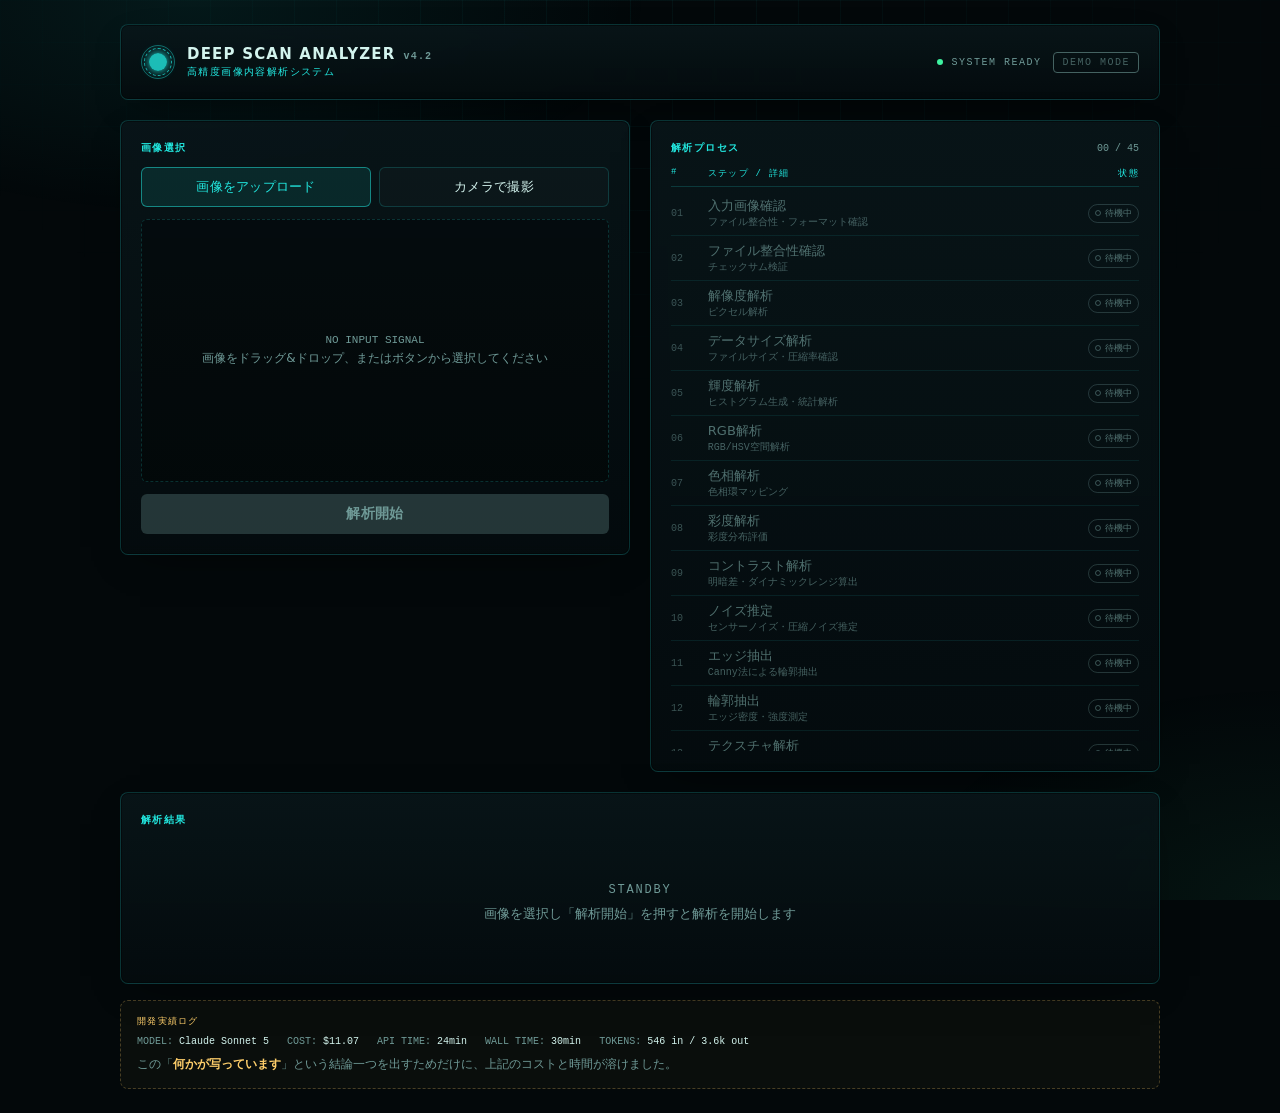
==== commit dc91421b: "Add files via upload" ====
--- a/画像解析.html
+++ b/画像解析.html
@@ -181,15 +181,6 @@
   .supplement{border:1px solid var(--border-dim);background:rgba(0,0,0,0.25);border-radius:6px;padding:14px;font-size:12px;line-height:1.7;color:var(--fg-dim);}
   @media (min-width:1024px){.supplement{width:256px;flex:none;}}
 
-  /* usage */
-  .usage-head{display:flex;justify-content:space-between;align-items:center;margin-bottom:12px;}
-  .usage-badge{border-radius:4px;border:1px solid rgba(111,154,151,.4);padding:2px 8px;font-family:ui-monospace,monospace;font-size:10px;letter-spacing:.14em;color:var(--fg-dim);}
-  .usage-empty{font-size:12px;color:var(--fg-dim);}
-  .usage-grid{display:grid;grid-template-columns:1fr 1fr;gap:8px 16px;font-size:13px;}
-  .usage-item{display:flex;flex-direction:column;gap:2px;border-bottom:1px solid var(--border-dim);padding-bottom:6px;}
-  .usage-item dt{font-size:10px;color:var(--fg-dim);}
-  .usage-item dd{margin:0;font-family:ui-monospace,monospace;color:var(--fg-base);}
-
   .retry-row{display:flex;flex-direction:column;gap:8px;}
   @media (min-width:640px){.retry-row{flex-direction:row;}}
   .retry-row .btn-start{flex:1;}
@@ -261,7 +252,7 @@
     <section class="panel">
       <div class="panel-head">
         <h2 class="panel-title">解析プロセス</h2>
-        <span class="steps-count" id="stepsCount">00 / 25</span>
+        <span class="steps-count" id="stepsCount">00 / 45</span>
       </div>
       <div class="steps-head">
         <span>#</span><span>ステップ / 詳細</span><span>状態</span>
@@ -273,14 +264,6 @@
       <section class="panel">
         <h2 class="panel-title" style="margin-bottom:16px;">解析結果</h2>
         <div id="resultArea"></div>
-      </section>
-
-      <section class="panel">
-        <div class="usage-head">
-          <h2 class="panel-title" style="margin:0;">使用量</h2>
-          <span class="usage-badge" id="usageBadge" style="display:none;">DEMO</span>
-        </div>
-        <div id="usageArea"><p class="usage-empty">解析完了後に表示されます</p></div>
       </section>
 
       <div class="retry-row" id="retryRow" style="display:none;">
@@ -310,7 +293,6 @@
 
   var ACCEPTED_TYPES = ["image/jpeg","image/png","image/webp","image/gif"];
   var MAX_FILE_SIZE = 15 * 1024 * 1024;
-  var MODEL_NAME = "claude-sonnet-5";
 
   var STEP_DEFS = [
     { id:"input-check", label:"入力画像確認", description:"ファイル整合性・フォーマット確認", min:180, max:320 },
@@ -336,6 +318,26 @@
     { id:"context", label:"コンテキスト推論", description:"既知パターンとの照合", min:320, max:520 },
     { id:"existence", label:"物体存在判定", description:"物体存在確率の統計検定", min:260, max:420 },
     { id:"something-existence", label:"何か存在判定", description:"存在確率の統計的検定", min:260, max:420 },
+    { id:"quantum-fluctuation", label:"量子ゆらぎ解析", description:"プランク定数を一応確認", min:180, max:320 },
+    { id:"image-feelings", label:"画像の気持ち推定", description:"感情パラメータの走査", min:200, max:340 },
+    { id:"pixel-honne", label:"ピクセルの本音確認", description:"本音と建前の分離", min:180, max:320 },
+    { id:"cosmic-ray", label:"宇宙線影響評価", description:"高エネルギー粒子の混入確認", min:220, max:360 },
+    { id:"seriousness", label:"画像の本気度判定", description:"ガチ度スコア算出", min:200, max:340 },
+    { id:"causality-check", label:"因果律整合性チェック", description:"時系列の矛盾検出", min:220, max:380 },
+    { id:"parallel-world", label:"平行世界比較解析", description:"並行宇宙データとの照合", min:240, max:400 },
+    { id:"self-declaration", label:"画像の自己申告確認", description:"本人からの申告内容を確認", min:200, max:340 },
+    { id:"read-the-air", label:"ピクセル間の空気読み", description:"暗黙の了解を検出", min:200, max:340 },
+    { id:"ai-motivation", label:"解析AIのやる気確認", description:"モチベーション残量チェック", min:180, max:320 },
+    { id:"fortune-telling", label:"画像運勢占い", description:"今週の運勢を算出(参考値)", min:220, max:380 },
+    { id:"urban-legend", label:"都市伝説照合", description:"既知の噂話とのマッチング", min:220, max:360 },
+    { id:"aura-diagnosis", label:"画像のオーラ診断", description:"色調から霊視(非科学的)", min:220, max:380 },
+    { id:"server-mood", label:"サーバーの機嫌伺い", description:"処理継続の意思確認", min:180, max:320 },
+    { id:"double-take", label:"二度見要否判定", description:"二度見コストの見積もり", min:200, max:340 },
+    { id:"greeting", label:"画像への挨拶", description:"礼儀として一言", min:160, max:280 },
+    { id:"meta-probability", label:"存在確率の存在確率判定", description:"メタ的な確率のメタ確認", min:240, max:400 },
+    { id:"excuse-prep", label:"判定理由の言い訳準備", description:"詰められた時の想定問答作成", min:220, max:380 },
+    { id:"fatigue-monitor", label:"解析疲労度モニタリング", description:"解析エンジンの息切れ確認", min:200, max:340 },
+    { id:"wait-and-see", label:"総合的に一旦様子見", description:"とりあえず保留にするかの検討", min:220, max:380 },
     { id:"recheck", label:"一応もう一回確認", description:"念のため再検証(重要)", min:1400, max:2000 },
     { id:"final-verdict", label:"総合判定生成", description:"最終統合・結論生成", min:700, max:1000 }
   ];
@@ -494,7 +496,6 @@
     confidence: 0,
     elapsedMs: 0,
     startedAt: 0,
-    usage: null,
     statsSeed: 0,
     conclusionId: null,
     errorMessage: null,
@@ -523,8 +524,6 @@
     stepsCount: document.getElementById("stepsCount"),
     stepsList: document.getElementById("stepsList"),
     resultArea: document.getElementById("resultArea"),
-    usageArea: document.getElementById("usageArea"),
-    usageBadge: document.getElementById("usageBadge"),
     retryRow: document.getElementById("retryRow"),
     statusDot: document.getElementById("statusDot"),
     statusText: document.getElementById("statusText")
@@ -725,30 +724,6 @@
     return '<div class="item"><span class="lab">' + label + '</span><span class="val' + (accent ? " "+accent : "") + '">' + value + '</span></div>';
   }
 
-  // ---- render: usage ----
-  function renderUsage(){
-    if (!state.usage){
-      el.usageBadge.style.display = "none";
-      el.usageArea.innerHTML = '<p class="usage-empty">解析完了後に表示されます</p>';
-      return;
-    }
-    el.usageBadge.style.display = "inline-block";
-    var u = state.usage;
-    el.usageArea.innerHTML = '<dl class="usage-grid">' +
-      usageItem("使用モデル", u.model) +
-      usageItem("入力トークン", String(u.inputTokens)) +
-      usageItem("出力トークン", String(u.outputTokens)) +
-      usageItem("合計トークン", String(u.totalTokens)) +
-      usageItem("入力料金", "$" + u.inputCostUsd.toFixed(4)) +
-      usageItem("出力料金", "$" + u.outputCostUsd.toFixed(4)) +
-      usageItem("合計料金", "$" + u.totalCostUsd.toFixed(4)) +
-      usageItem("日本円換算", "¥" + u.totalCostJpy) +
-      '</dl>';
-  }
-  function usageItem(label, value){
-    return '<div class="usage-item"><dt>' + label + '</dt><dd>' + escapeHtml(value) + '</dd></div>';
-  }
-
   function renderRetry(){
     el.retryRow.style.display = state.phase === "done" ? "flex" : "none";
   }
@@ -758,7 +733,6 @@
     renderPreview();
     renderStepsFull();
     renderBottom();
-    renderUsage();
     renderRetry();
   }
 
@@ -796,7 +770,6 @@
     state.progress = 0;
     state.confidence = 0;
     state.elapsedMs = 0;
-    state.usage = null;
     state.conclusionId = null;
     state.phase = "ready";
 
@@ -823,7 +796,6 @@
     state.progress = 0;
     state.confidence = 0;
     state.elapsedMs = 0;
-    state.usage = null;
     state.errorMessage = null;
     state.statsSeed = Math.random();
     state.conclusionId = null;
@@ -843,15 +815,9 @@
       if (i >= state.steps.length){
         if (state.timer) clearInterval(state.timer);
         state.elapsedMs = Date.now() - startedAt;
-        state.usage = {
-          mode:"demo", model:MODEL_NAME,
-          inputTokens:0, outputTokens:0, totalTokens:0,
-          inputCostUsd:0, outputCostUsd:0, totalCostUsd:0, totalCostJpy:0
-        };
         state.conclusionId = generateConclusionId();
         state.phase = "done";
         renderBottom();
-        renderUsage();
         renderRetry();
         renderHeader();
         renderPreview();
@@ -897,7 +863,6 @@
     state.progress = 0;
     state.confidence = 0;
     state.elapsedMs = 0;
-    state.usage = null;
     state.errorMessage = null;
     state.statsSeed = 0;
     state.conclusionId = null;
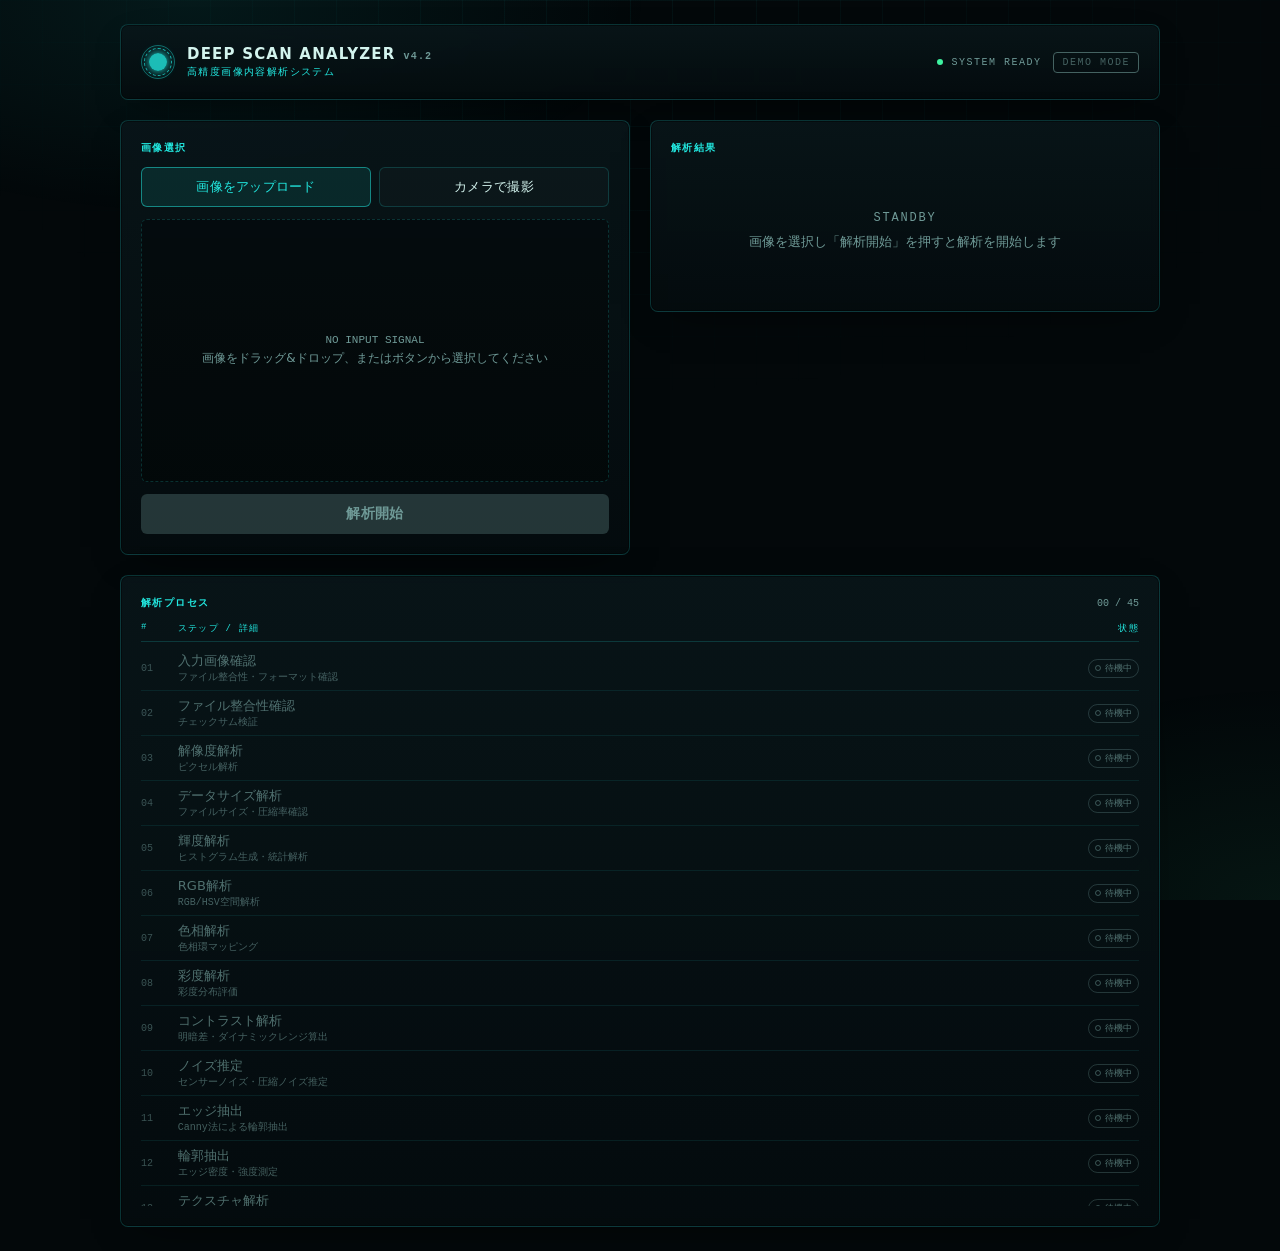
==== commit e34ed377: "Add files via upload" ====
--- a/画像解析.html
+++ b/画像解析.html
@@ -152,7 +152,7 @@
   @media (min-width:640px){.viz-grid{grid-template-columns:1fr 1fr;}}
   .viz-box{border:1px solid var(--border-dim);background:rgba(0,0,0,0.3);border-radius:6px;padding:8px;height:64px;display:flex;align-items:flex-end;}
   .hist-bar{flex:1;background:rgba(34,232,224,0.7);border-radius:2px 2px 0 0;transform-origin:bottom;animation:rise .4s ease-out forwards;}
-  .rgb-bars{width:100%;display:flex;align-items:flex-end;justify-content:space-around;gap:12px;}
+  .rgb-bars{width:100%;height:100%;display:flex;align-items:flex-end;justify-content:space-around;gap:12px;}
   .rgb-col{display:flex;flex-direction:column;align-items:center;justify-content:flex-end;height:100%;gap:4px;}
   .rgb-col .bar{width:12px;border-radius:2px 2px 0 0;transform-origin:bottom;animation:rise .4s ease-out forwards;}
   .rgb-col .lab{font-family:ui-monospace,monospace;font-size:9px;color:var(--fg-dim);}
@@ -250,20 +250,20 @@
     </section>
 
     <section class="panel">
-      <div class="panel-head">
-        <h2 class="panel-title">解析プロセス</h2>
-        <span class="steps-count" id="stepsCount">00 / 45</span>
-      </div>
-      <div class="steps-head">
-        <span>#</span><span>ステップ / 詳細</span><span>状態</span>
-      </div>
-      <ul class="steps-list" id="stepsList"></ul>
+      <h2 class="panel-title" style="margin-bottom:16px;">解析結果</h2>
+      <div id="resultArea"></div>
     </section>
 
     <div class="span2" style="display:flex;flex-direction:column;gap:16px;">
       <section class="panel">
-        <h2 class="panel-title" style="margin-bottom:16px;">解析結果</h2>
-        <div id="resultArea"></div>
+        <div class="panel-head">
+          <h2 class="panel-title">解析プロセス</h2>
+          <span class="steps-count" id="stepsCount">00 / 45</span>
+        </div>
+        <div class="steps-head">
+          <span>#</span><span>ステップ / 詳細</span><span>状態</span>
+        </div>
+        <ul class="steps-list" id="stepsList"></ul>
       </section>
 
       <div class="retry-row" id="retryRow" style="display:none;">
@@ -271,14 +271,14 @@
         <button type="button" class="btn" id="btnReset">別の画像を解析</button>
       </div>
 
-      <div class="dev-footer">
+      <div class="dev-footer" id="devFooter" style="display:none;">
         <p class="dev-title">開発実績ログ</p>
         <div class="dev-stats">
           <span>MODEL: <b>Claude Sonnet 5</b></span>
-          <span>COST: <b>$11.07</b></span>
-          <span>API TIME: <b>24min</b></span>
-          <span>WALL TIME: <b>30min</b></span>
-          <span>TOKENS: <b>546 in / 3.6k out</b></span>
+          <span>COST: <b>$23.12</b></span>
+          <span>API TIME: <b>36min</b></span>
+          <span>WALL TIME: <b>44min</b></span>
+          <span>TOKENS: <b>890 in / 6.8k out</b></span>
         </div>
         <p class="punch">この「<b>何かが写っています</b>」という結論一つを出すためだけに、上記のコストと時間が溶けました。</p>
       </div>
@@ -342,6 +342,12 @@
     { id:"final-verdict", label:"総合判定生成", description:"最終統合・結論生成", min:700, max:1000 }
   ];
 
+  var DURATION_MULTIPLIER = 2;
+  STEP_DEFS.forEach(function(def){
+    def.min = Math.round(def.min * DURATION_MULTIPLIER);
+    def.max = Math.round(def.max * DURATION_MULTIPLIER);
+  });
+
   function buildRuntimeSteps(){
     var n = STEP_DEFS.length;
     var plateauIndex = n - 2;
@@ -525,6 +531,7 @@
     stepsList: document.getElementById("stepsList"),
     resultArea: document.getElementById("resultArea"),
     retryRow: document.getElementById("retryRow"),
+    devFooter: document.getElementById("devFooter"),
     statusDot: document.getElementById("statusDot"),
     statusText: document.getElementById("statusText")
   };
@@ -725,7 +732,9 @@
   }
 
   function renderRetry(){
-    el.retryRow.style.display = state.phase === "done" ? "flex" : "none";
+    var done = state.phase === "done";
+    el.retryRow.style.display = done ? "flex" : "none";
+    el.devFooter.style.display = done ? "block" : "none";
   }
 
   function renderAll(){
